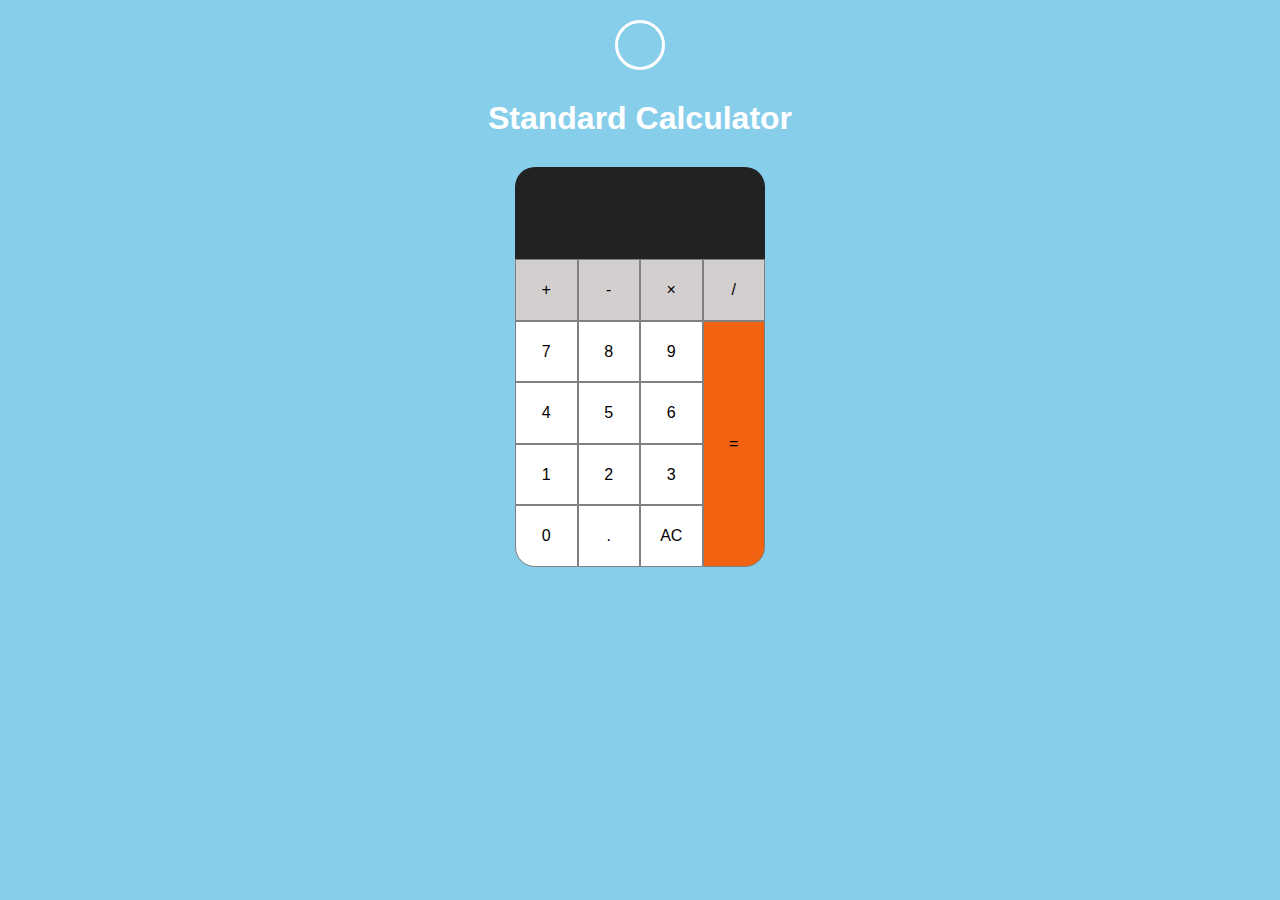
==== index.html @ db3041f9 "first commit" ====
<!DOCTYPE html>
<html lang="en">

<head>
    <meta charset="UTF-8">
    <meta http-equiv="X-UA-Compatible" content="IE=edge">
    <meta name="viewport" content="width=device-width, initial-scale=1.0">
    <title>CSS - Calculator</title>
    <link rel="stylesheet" href="normalize.css">
    <link rel="stylesheet" href="styles.css">
    <link href="https://allfont.net/allfont.css?fonts=franklin-gothic-medium" rel="stylesheet" type="text/css" />
    <link rel="stylesheet" href="https://use.fontawesome.com/releases/v5.15.4/css/all.css"
        integrity="sha384-DyZ88mC6Up2uqS4h/KRgHuoeGwBcD4Ng9SiP4dIRy0EXTlnuz47vAwmeGwVChigm" crossorigin="anonymous">
</head>

<body class="light">
    <div class="toggler"><i class="fas fa-moon"></i></div>
    <h1>Standard Calculator</h1>

    <div class="calculator">
        <div class="display"></div>
        <button class="btn math-op">+</button>
        <button class="btn math-op">-</button>
        <button class="btn math-op">&times;</button>
        <button class="btn math-op">/</button>
        <button class="btn key">7</button>
        <button class="btn key">8</button>
        <button class="btn key">9</button>
        <button class="equal">=</button>
        <button class="btn key">4</button>
        <button class="btn key">5</button>
        <button class="btn key">6</button>
        <button class="btn key">1</button>
        <button class="btn key">2</button>
        <button class="btn key">3</button>
        <button class="btn key bottom-left-radius">0</button>
        <button class="btn key">.</button>
        <button class="ac">AC</button>
    </div>


    <script src="jquery-3.6.0.min.js"></script>
    <script src="index.js"></script>
</body>

</html>
---- styles.css ----
* {
    padding: 0;
    margin: 0;
    box-sizing: border-box;
    font-family: 'Franklin Gothic Medium', 'Arial Narrow', Arial, sans-serif;
}

body {
    background-color: skyblue;
}

.toggler {
    width: 50px;
    height: 50px;
    border: 3px solid white;
    border-radius: 100%;
    display: flex;
    justify-content: center;
    align-items: center;
    margin: 20px auto 0 auto;
}

.toggler:hover {
    cursor: pointer;
}

.fas {
    font-size: 1.5rem;
    color: white;
    transition: 0.5s;
}

.fas:hover {
    font-size: 2rem;
}


h1 {
    color: white;
    text-align: center;
    margin: 30px;
}

.calculator {
    width: 250px;
    height: 400px;
    margin: 0 auto;
    display: grid;
    grid-template-columns: repeat(4, 1fr);
    grid-template-rows: 1.5fr repeat(5, 1fr);
}

.display {
    grid-column: span 4;
    background-color: #222;
    color: white;
    text-align: right;
    padding: 15px 15px 0 0;
    text-align: right;
    overflow: hidden;
    word-wrap: break-word;
    border-radius: 20px 20px 0 0;
}

.equal {
    grid-row: span 4;
}

.btn,
.ac,
.equal {
    outline: none;
    border: 1px solid grey;
    font-size: 1rem;
}

.math-op {
    background-color: rgb(212, 207, 207);
}

.equal {
    background-color: rgb(241, 99, 16);
    border-radius: 0 0 20px 0;
}

.bottom-left-radius {
    border-radius: 0 0 0 20px;
}

.btn,
.ac,
.equal {
    transition: 0.5s;
    cursor: pointer;
}

.btn:hover,
.ac:hover,
.equal:hover {
    color: white;
    opacity: 0.7;
}

.key, .ac {
    background-color: white !important;
}

/* Dark Mode */

.dark-mode {
    background-color: black;
}

.dark-mode .calculator .display {
    background-color: #000;
}

.dark-mode .calculator .btn,
.dark-mode .calculator .ac {
    border-radius: 100%;
    margin: 5px;
}

.dark-mode .calculator .equal {
    border-radius: 20px;
    margin: 5px;
}
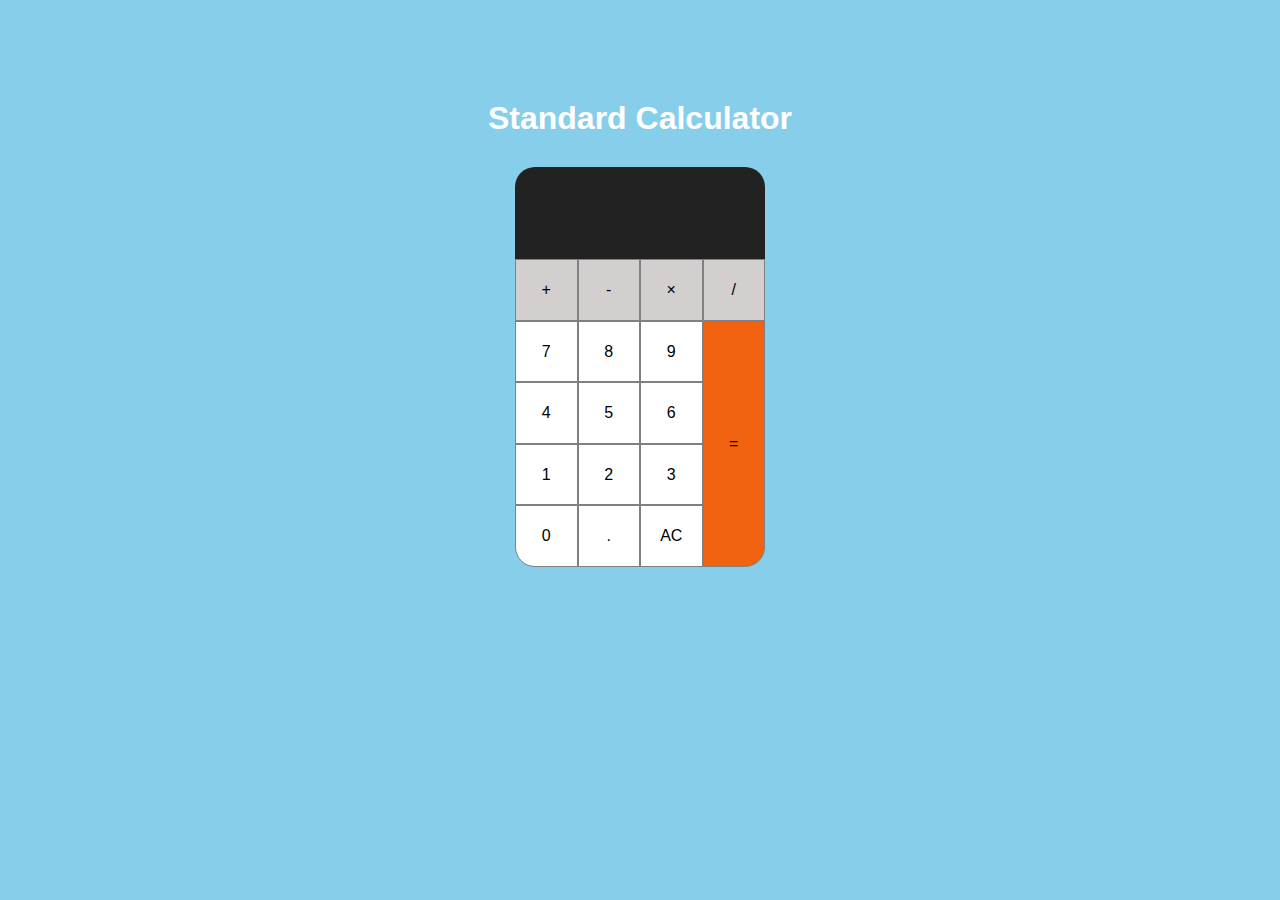
==== commit 208427da: "Toggler recode" ====
--- a/index.html
+++ b/index.html
@@ -14,9 +14,13 @@
 </head>
 
 <body class="light">
-    <div class="toggler"><i class="fas fa-moon"></i></div>
+    <!-- toggler -->
+    <div class="toggler">
+        <i class="fas fa-moon"></i>
+    </div>
     <h1>Standard Calculator</h1>
 
+    <!-- Calculator Layout -->
     <div class="calculator">
         <div class="display"></div>
         <button class="btn math-op">+</button>
--- a/styles.css
+++ b/styles.css
@@ -9,7 +9,16 @@
     background-color: skyblue;
 }
 
+
+/* Toggler */
 .toggler {
+    width: 50px;
+    height: 50px;
+    margin: 20px auto 0 auto;
+}
+
+.fas::before {
+    cursor: pointer;
     width: 50px;
     height: 50px;
     border: 3px solid white;
@@ -17,30 +26,28 @@
     display: flex;
     justify-content: center;
     align-items: center;
-    margin: 20px auto 0 auto;
-}
-
-.toggler:hover {
-    cursor: pointer;
 }
 
 .fas {
     font-size: 1.5rem;
     color: white;
     transition: 0.5s;
+    text-align: center;
 }
 
 .fas:hover {
     font-size: 2rem;
 }
 
-
+/* Heading */
 h1 {
     color: white;
     text-align: center;
     margin: 30px;
 }
 
+
+/* Calculator Styling */
 .calculator {
     width: 250px;
     height: 400px;
@@ -101,7 +108,8 @@
     opacity: 0.7;
 }
 
-.key, .ac {
+.key,
+.ac {
     background-color: white !important;
 }
 
